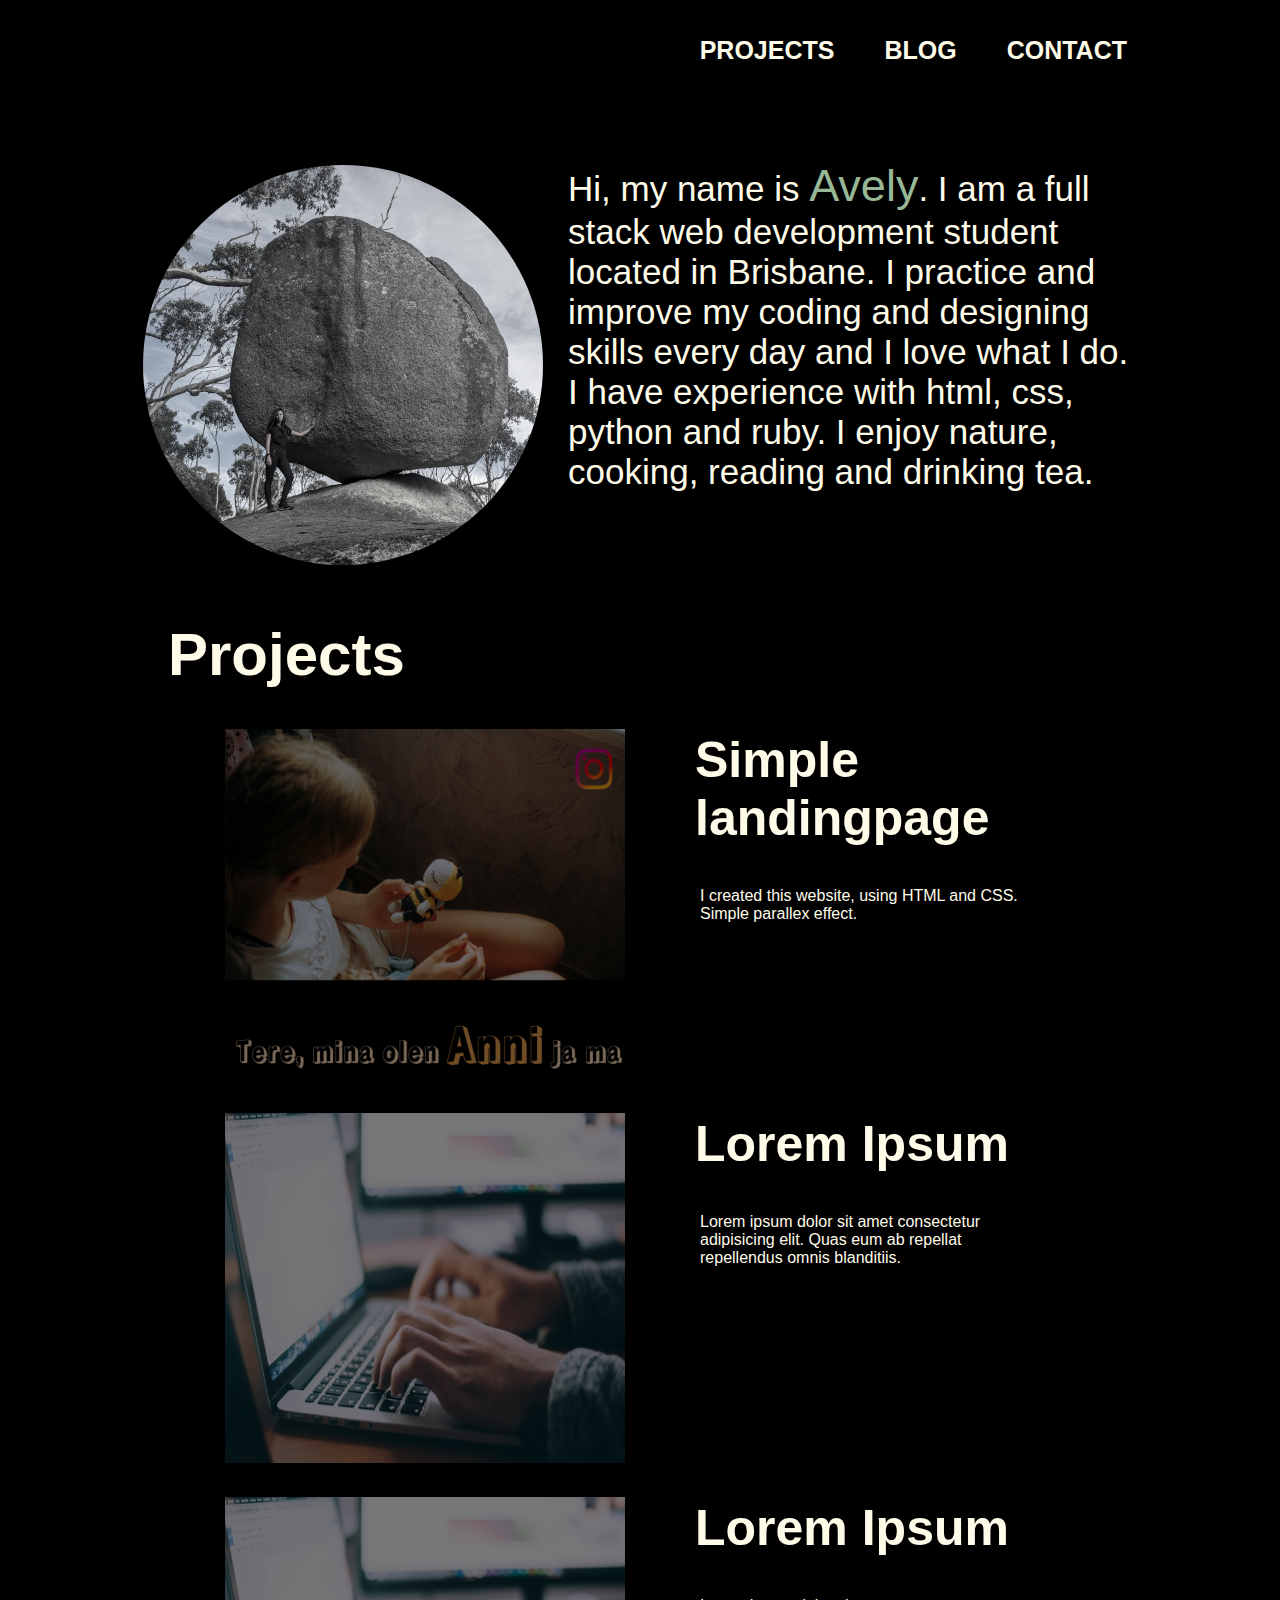
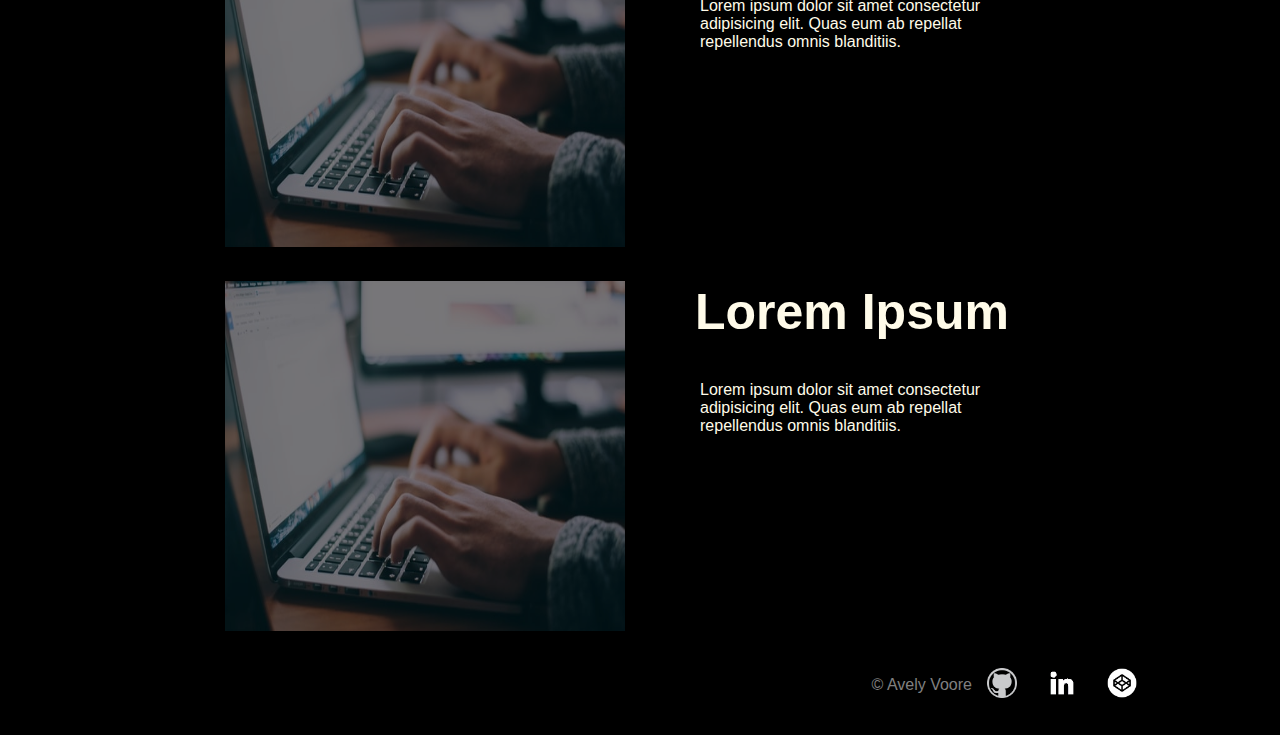
==== src/index.html @ 41e5fc16 "added sri to index and blog" ====
<!DOCTYPE html>
<html lang="en">
<head>
    <meta charset="UTF-8">
    <meta http-equiv="X-UA-Compatible" content="IE=edge">
    <meta name="viewport" content="width=device-width, initial-scale=1.0">
    <link rel="stylesheet" href="stylesheets/index.css" integrity="sha384-BtqomedOP9K9YLNkimb2WpAlnpqy7Rpn33PZu77nnSis64Y3yFKB3gJW9k3zAIrB
                                                                   sha512-1WWxS3UBr23J5MRQ0eunlXWnjciBd0Dkeuw9LeBwQZ9I9/M0xqTMDPvpaBdyrQVYAWR/fuiBQ1AA+iZsewcXxw==">
    <link rel="preconnect" href="https://fonts.gstatic.com" crossorigin>
    <link href="https://fonts.googleapis.com/css2?family=Bungee+Outline&display=swap" rel="stylesheet">
    <link rel="preconnect" href="https://fonts.googleapis.com">
    <title>Avely Voore</title>
</head>
<body>
    <!-- navigation bar -->
    <nav>
        <a href="#projects">PROJECTS</a>
        <a href="pages/blog.html">BLOG</a>
        <a href="pages/contact.html">CONTACT</a>
    </nav>
    <!-- image of me -->
    <img id="avely" src="./img/ave.jpg" alt="Picture of Avely">
        
    <main>
        <article>Hi, my name is <span>Avely</span>. I am a full stack web development student located in Brisbane. 
            I practice and improve my coding and designing skills every day and I love what I do. 
            I have experience with html, css, python and ruby. 
            I enjoy nature, cooking, reading and drinking tea. 
        </article>
        </main>
        <!-- projects -->
        <section id="projects">
            <h1>Projects</h1>                            
            <div class="container">
                <div 
                    data-href="https://annivoore.netlify.app/" 
                    class="link">
                    <div class="overlay"></div>
                    <img class="project" src="img/anni15.PNG" alt="Image of anni's web page homepage">
                </div>
                <div class="info">
                    <h1>Simple landingpage</h1>
                    <p>I created this website, using HTML and CSS. Simple parallex effect.</p>
                </div>
                <div
                    data-href="#" 
                    class="link">
                    <div class="overlay"></div>
                    <img class="project" src="img/tech.jpg" alt="Image of google homepage">                
                </div>
                <div class="info">
                    <h1>Lorem Ipsum</h1>
                    <p>Lorem ipsum dolor sit amet consectetur adipisicing elit. Quas eum ab repellat repellendus omnis blanditiis.</p>
                </div>
                <div
                    data-href="#" 
                    class="link">
                    <div class="overlay"></div>
                    <img class="project" src="img/tech.jpg" alt="Image of google homepage">

                </div>
                <div class="info">
                    <h1>Lorem Ipsum</h1>
                    <p>Lorem ipsum dolor sit amet consectetur adipisicing elit. Quas eum ab repellat repellendus omnis blanditiis.</p>
                </div>
                <div 
                    class="link"
                    data-href="#">
                    <div class="overlay"></div>
                    <img class="project" src="img/tech.jpg" alt="Image of google homepage">

                </div>
                <div class="info">
                    <h1>Lorem Ipsum</h1>
                    <p>Lorem ipsum dolor sit amet consectetur adipisicing elit. Quas eum ab repellat repellendus omnis blanditiis.</p>
                </div> 
            </div>
        </section>
        <footer>
            <div>&copy; Avely Voore</div>
            <a href="https://github.com/AvelyV" target="_blank"><img id="git" src="img/git50.png" alt="github logo"></a>
            <a href="https://www.linkedin.com/in/avely-voore/" target="_blank"><img src="img/linkedin50.jpg" alt="Linkedin logo"></a>
            <a href="https://codepen.io/avelyv" target="_blank"><img src="img/codepen50.png" alt="Codepen logo"></a>
        </footer>

        <!-- js for project cards -->
    <script>
        function handleClick(e) {
            window.open(e.target.parentElement.dataset.href, '_blank');
        }
        let links = document.querySelectorAll(".link")
        links.forEach(link => {
            link.addEventListener("click", (e) => handleClick(e))
        })
</script>

</body>
</html>
---- src/stylesheets/index.css ----
* {
  background-color: black;
  color: #fffbe9;
  font-family: 'Teko', sans-serif;
  -webkit-box-sizing: border-box;
          box-sizing: border-box;
  margin: 0;
  padding: 0;
}

nav {
  -ms-grid-row: 1;
  -ms-grid-column: 1;
  -ms-grid-column-span: 3;
  grid-area: header;
  display: -webkit-box;
  display: -ms-flexbox;
  display: flex;
  -webkit-box-pack: end;
      -ms-flex-pack: end;
          justify-content: flex-end;
  -webkit-box-align: center;
      -ms-flex-align: center;
          align-items: center;
  font-size: 25px;
  height: 100px;
  margin-bottom: 50px;
  font-weight: 700;
}

nav a {
  margin-left: 25px;
  margin-right: 25px;
  text-decoration: none;
}

nav a:hover {
  text-decoration: overline underline;
  color: #98b796;
}

body {
  display: -ms-grid;
  display: grid;
      grid-template-areas: "header header header" "picture main main" "project project project" "footer footer footer";
  -ms-grid-columns: (1fr)[3];
      grid-template-columns: repeat(3, 1fr);
  background-color: black;
  max-width: 1024px;
  margin: 0 auto;
}

body #avely {
  -ms-grid-row: 2;
  -ms-grid-column: 1;
  grid-area: picture;
  -webkit-filter: grayscale(80%);
          filter: grayscale(80%);
  -webkit-transform: scaleX(-1);
          transform: scaleX(-1);
  border-radius: 50%;
  margin: 15px;
}

main {
  -ms-grid-row: 2;
  -ms-grid-column: 2;
  -ms-grid-column-span: 2;
  grid-area: main;
  margin: 10px;
  margin-bottom: 60px;
  font-size: 35px;
}

span {
  color: #98b796;
  font-size: 45px;
}

article {
  max-width: 900px;
}

#projects {
  -ms-grid-row: 3;
  -ms-grid-column: 1;
  -ms-grid-column-span: 3;
  grid-area: project;
}

#projects h1 {
  font-weight: 700;
  margin: 40px;
  font-size: 60px;
}

#projects .container {
  display: -webkit-box;
  display: -ms-flexbox;
  display: flex;
  -webkit-box-pack: center;
      -ms-flex-pack: center;
          justify-content: center;
  -webkit-box-align: center;
      -ms-flex-align: center;
          align-items: center;
  -ms-flex-wrap: wrap;
      flex-wrap: wrap;
  width: 100%;
  gap: 30px;
}

#projects .container .link img {
  width: 400px;
  height: 350px;
  background-size: cover;
}

#projects .container .link .overlay {
  display: inline-block;
  background-color: rgba(0, 0, 0, 0.521);
  position: absolute;
  height: 350px;
  width: 400px;
}

#projects .container .link .overlay:hover {
  background-color: rgba(0, 0, 0, 0);
  cursor: pointer;
}

#projects .container .info {
  font-family: 'Teko', sans-serif;
  width: 400px;
  height: 350px;
}

#projects .container .info h1 {
  font-family: 'Teko', sans-serif;
  margin-top: 0;
  font-size: 50px;
}

#projects .container .info p {
  font-family: 'Teko', sans-serif;
  margin-left: 45px;
  margin-right: 30px;
}

footer {
  -ms-grid-row: 4;
  -ms-grid-column: 1;
  -ms-grid-column-span: 3;
  grid-area: footer;
  display: -webkit-box;
  display: -ms-flexbox;
  display: flex;
  height: 100px;
  -webkit-box-orient: horizontal;
  -webkit-box-direction: normal;
      -ms-flex-direction: row;
          flex-direction: row;
  -webkit-box-pack: end;
      -ms-flex-pack: end;
          justify-content: flex-end;
  -webkit-box-align: center;
      -ms-flex-align: center;
          align-items: center;
  margin: auto 0;
  color: grey;
}

footer div {
  margin-left: 20px;
  color: grey;
}

footer a {
  margin: auto 15px;
}

footer a img {
  height: 30px;
  width: 30px;
}

@media only screen and (max-width: 414px) {
  body {
        grid-template-areas: "header header" "picture picture" "main main" "project project" "footer footer";
    -ms-grid-columns: (1fr)[2];
        grid-template-columns: repeat(2, 1fr);
  }
  body img {
    width: 200px;
    height: 200px;
    margin: auto;
  }
  body nav {
    margin-bottom: 10px;
    font-size: 18px;
  }
  body nav a {
    margin: 5px;
    margin-left: 40px;
  }
  body main {
    margin-left: 15px;
  }
  body main article {
    font-size: 25px;
  }
  body main article span {
    font-size: 35px;
  }
}

@media only screen and (min-width: 414px) and (max-width: 768px) {
  img {
    width: 250px;
    height: 250px;
  }
}
/*# sourceMappingURL=index.css.map */
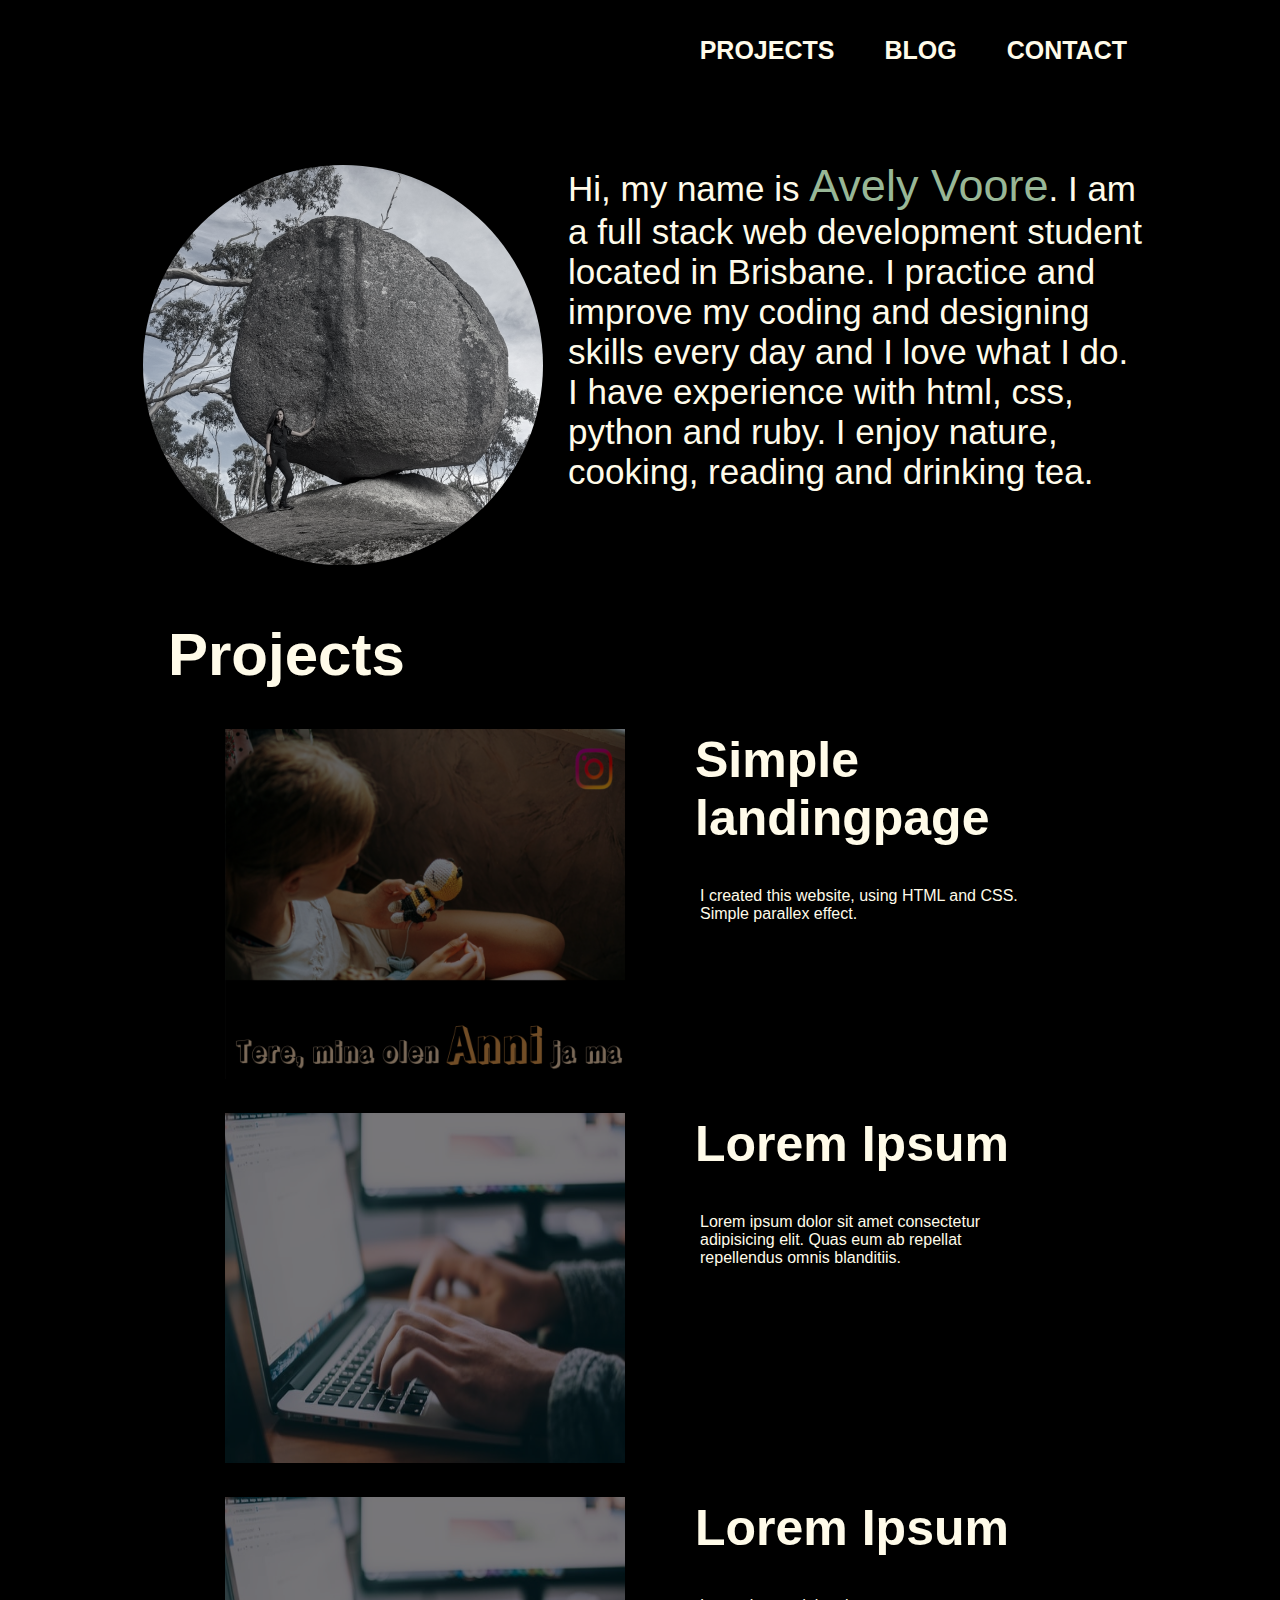
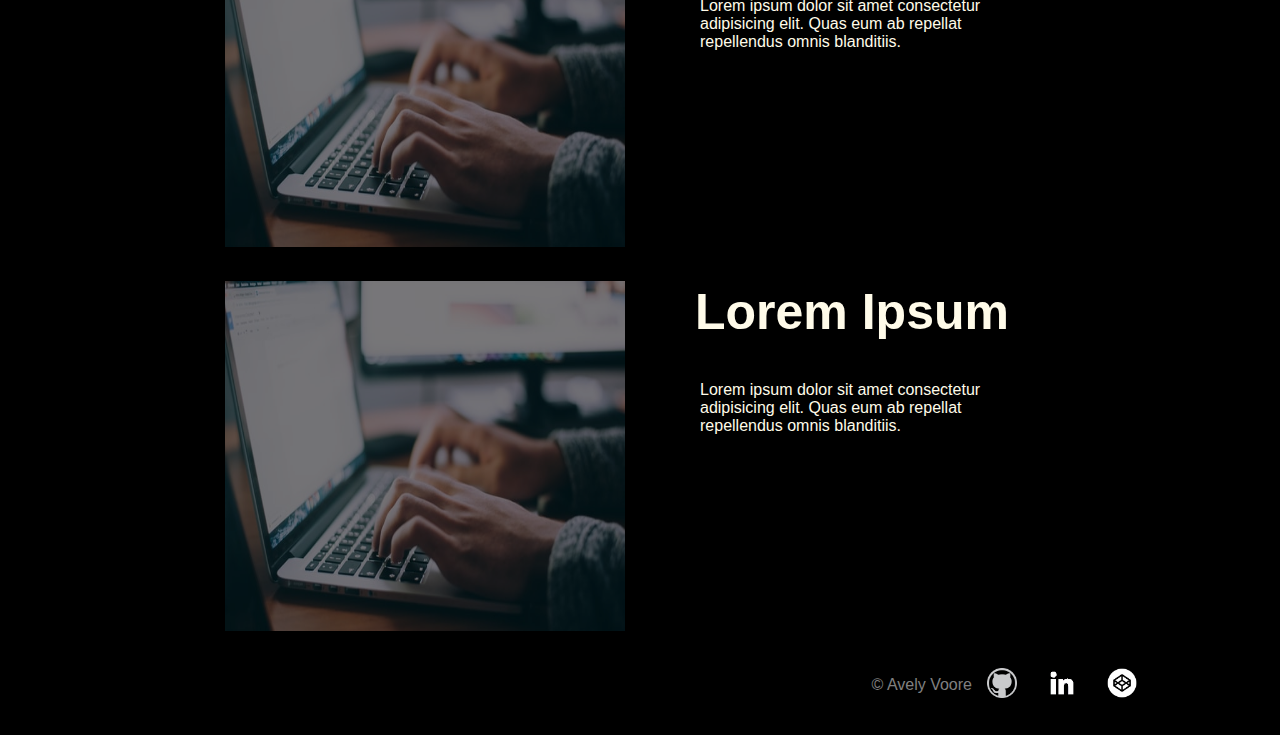
==== commit f60a2cc6: "changed tags in blogpost" ====
--- a/src/index.html
+++ b/src/index.html
@@ -4,8 +4,7 @@
     <meta charset="UTF-8">
     <meta http-equiv="X-UA-Compatible" content="IE=edge">
     <meta name="viewport" content="width=device-width, initial-scale=1.0">
-    <link rel="stylesheet" href="stylesheets/index.css" integrity="sha384-BtqomedOP9K9YLNkimb2WpAlnpqy7Rpn33PZu77nnSis64Y3yFKB3gJW9k3zAIrB
-                                                                   sha512-1WWxS3UBr23J5MRQ0eunlXWnjciBd0Dkeuw9LeBwQZ9I9/M0xqTMDPvpaBdyrQVYAWR/fuiBQ1AA+iZsewcXxw==">
+    <link rel="stylesheet" href="stylesheets/index.css">
     <link rel="preconnect" href="https://fonts.gstatic.com" crossorigin>
     <link href="https://fonts.googleapis.com/css2?family=Bungee+Outline&display=swap" rel="stylesheet">
     <link rel="preconnect" href="https://fonts.googleapis.com">
@@ -22,7 +21,8 @@
     <img id="avely" src="./img/ave.jpg" alt="Picture of Avely">
         
     <main>
-        <article>Hi, my name is <span>Avely</span>. I am a full stack web development student located in Brisbane. 
+        <!-- About me article -->
+        <article>Hi, my name is <span>Avely Voore</span>. I am a full stack web development student located in Brisbane. 
             I practice and improve my coding and designing skills every day and I love what I do. 
             I have experience with html, css, python and ruby. 
             I enjoy nature, cooking, reading and drinking tea. 
@@ -32,26 +32,31 @@
         <section id="projects">
             <h1>Projects</h1>                            
             <div class="container">
+                <!-- Project card -->
                 <div 
                     data-href="https://annivoore.netlify.app/" 
                     class="link">
                     <div class="overlay"></div>
                     <img class="project" src="img/anni15.PNG" alt="Image of anni's web page homepage">
                 </div>
+                <!-- Info card -->
                 <div class="info">
                     <h1>Simple landingpage</h1>
                     <p>I created this website, using HTML and CSS. Simple parallex effect.</p>
                 </div>
+                <!-- Project card -->
                 <div
                     data-href="#" 
                     class="link">
                     <div class="overlay"></div>
                     <img class="project" src="img/tech.jpg" alt="Image of google homepage">                
                 </div>
+                <!-- Info card -->
                 <div class="info">
                     <h1>Lorem Ipsum</h1>
                     <p>Lorem ipsum dolor sit amet consectetur adipisicing elit. Quas eum ab repellat repellendus omnis blanditiis.</p>
                 </div>
+                <!-- Project card -->
                 <div
                     data-href="#" 
                     class="link">
@@ -59,10 +64,12 @@
                     <img class="project" src="img/tech.jpg" alt="Image of google homepage">
 
                 </div>
+                <!-- Info card -->
                 <div class="info">
                     <h1>Lorem Ipsum</h1>
                     <p>Lorem ipsum dolor sit amet consectetur adipisicing elit. Quas eum ab repellat repellendus omnis blanditiis.</p>
                 </div>
+                <!-- Project card -->
                 <div 
                     class="link"
                     data-href="#">
@@ -70,12 +77,14 @@
                     <img class="project" src="img/tech.jpg" alt="Image of google homepage">
 
                 </div>
+                <!-- Info card -->
                 <div class="info">
                     <h1>Lorem Ipsum</h1>
                     <p>Lorem ipsum dolor sit amet consectetur adipisicing elit. Quas eum ab repellat repellendus omnis blanditiis.</p>
                 </div> 
             </div>
         </section>
+        <!-- Footer -->
         <footer>
             <div>&copy; Avely Voore</div>
             <a href="https://github.com/AvelyV" target="_blank"><img id="git" src="img/git50.png" alt="github logo"></a>
--- a/src/stylesheets/index.css
+++ b/src/stylesheets/index.css
@@ -130,19 +130,16 @@
 }
 
 #projects .container .info {
-  font-family: 'Teko', sans-serif;
   width: 400px;
   height: 350px;
 }
 
 #projects .container .info h1 {
-  font-family: 'Teko', sans-serif;
   margin-top: 0;
   font-size: 50px;
 }
 
 #projects .container .info p {
-  font-family: 'Teko', sans-serif;
   margin-left: 45px;
   margin-right: 30px;
 }
@@ -156,10 +153,6 @@
   display: -ms-flexbox;
   display: flex;
   height: 100px;
-  -webkit-box-orient: horizontal;
-  -webkit-box-direction: normal;
-      -ms-flex-direction: row;
-          flex-direction: row;
   -webkit-box-pack: end;
       -ms-flex-pack: end;
           justify-content: flex-end;
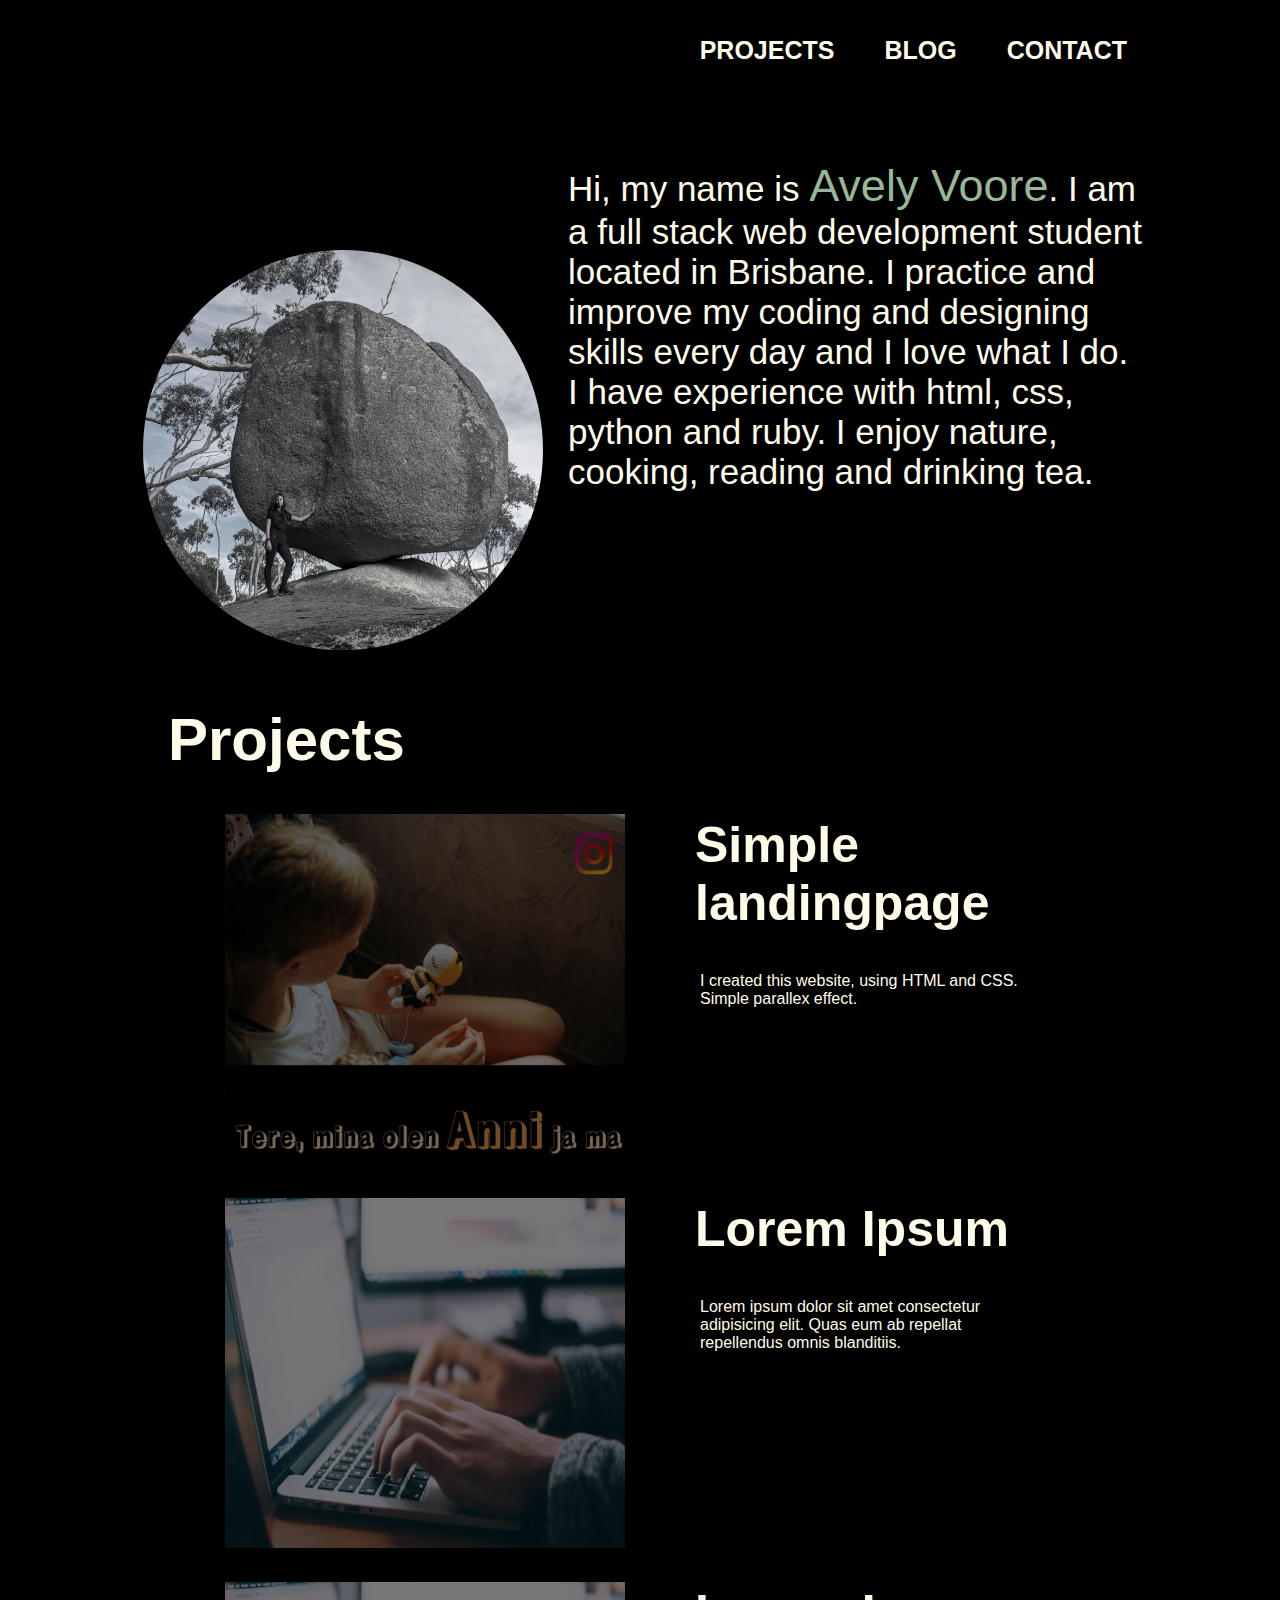
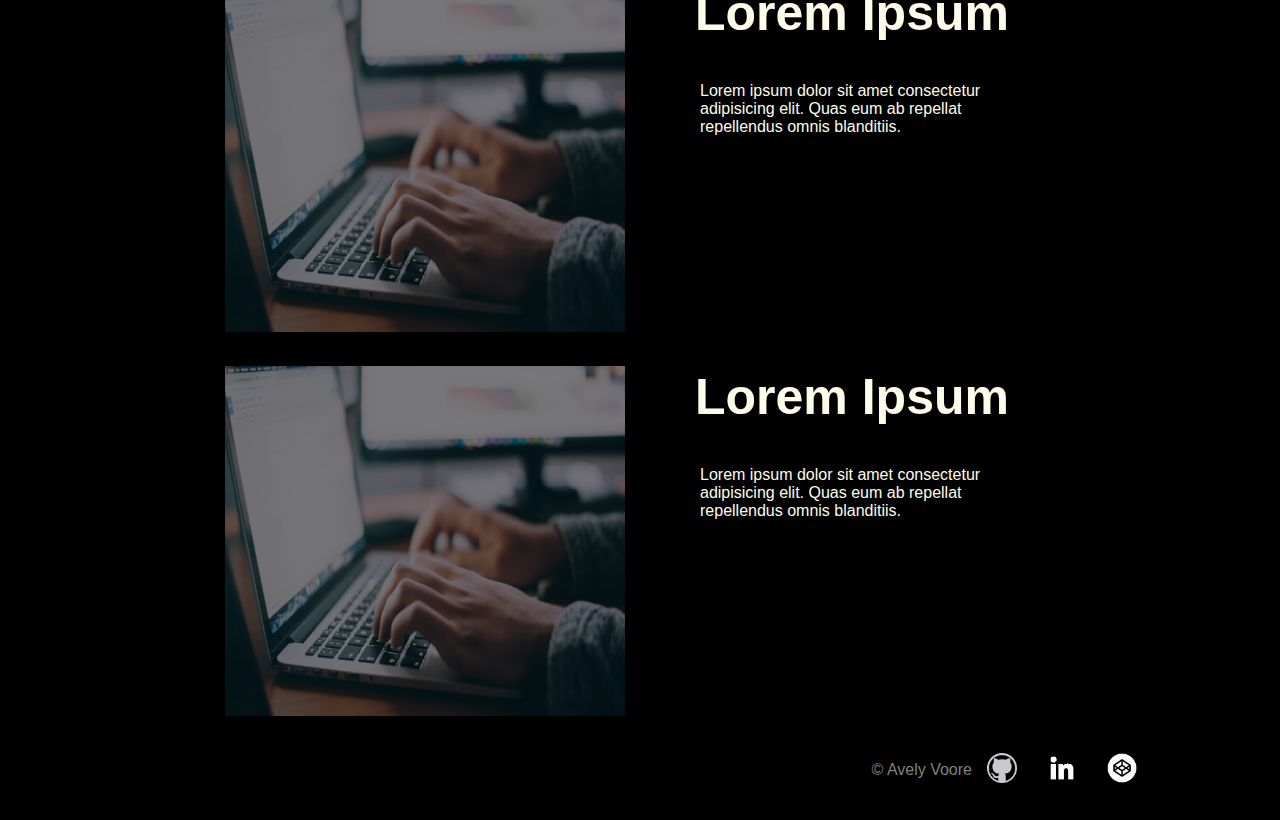
==== commit 13db66b8: "added tab icon to all pages" ====
--- a/src/index.html
+++ b/src/index.html
@@ -4,6 +4,7 @@
     <meta charset="UTF-8">
     <meta http-equiv="X-UA-Compatible" content="IE=edge">
     <meta name="viewport" content="width=device-width, initial-scale=1.0">
+    <link rel="icon" href="./img/a.jpg">
     <link rel="stylesheet" href="stylesheets/index.css">
     <link rel="preconnect" href="https://fonts.gstatic.com" crossorigin>
     <link href="https://fonts.googleapis.com/css2?family=Bungee+Outline&display=swap" rel="stylesheet">
@@ -12,11 +13,12 @@
 </head>
 <body>
     <!-- navigation bar -->
-    <nav>
-        <a href="#projects">PROJECTS</a>
-        <a href="pages/blog.html">BLOG</a>
-        <a href="pages/contact.html">CONTACT</a>
-    </nav>
+        <nav>
+            <a href="#projects">PROJECTS</a>
+            <a href="pages/blog.html">BLOG</a>
+            <a href="pages/contact.html">CONTACT</a>
+        </nav>
+
     <!-- image of me -->
     <img id="avely" src="./img/ave.jpg" alt="Picture of Avely">
         
--- a/src/stylesheets/index.css
+++ b/src/stylesheets/index.css
@@ -26,6 +26,7 @@
   height: 100px;
   margin-bottom: 50px;
   font-weight: 700;
+  width: 100%;
 }
 
 nav a {
@@ -60,6 +61,7 @@
           transform: scaleX(-1);
   border-radius: 50%;
   margin: 15px;
+  margin-top: 100px;
 }
 
 main {
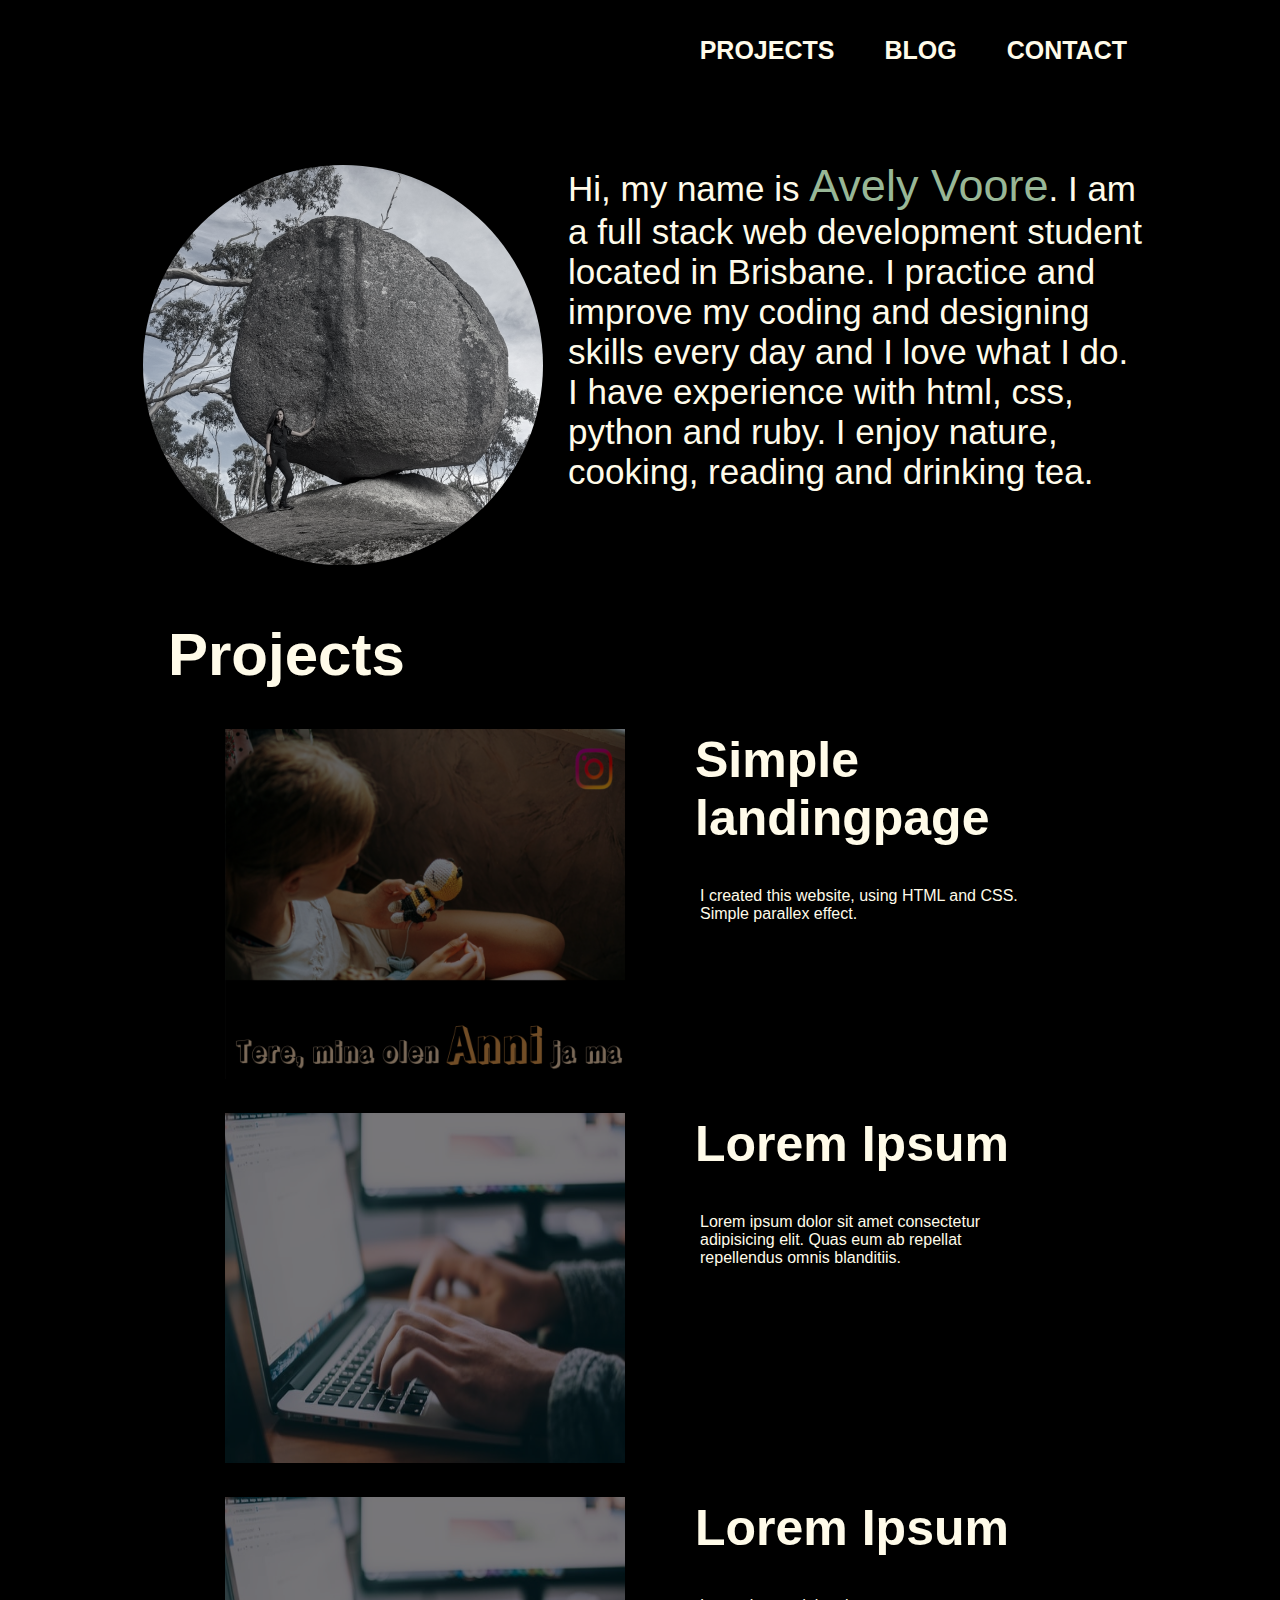
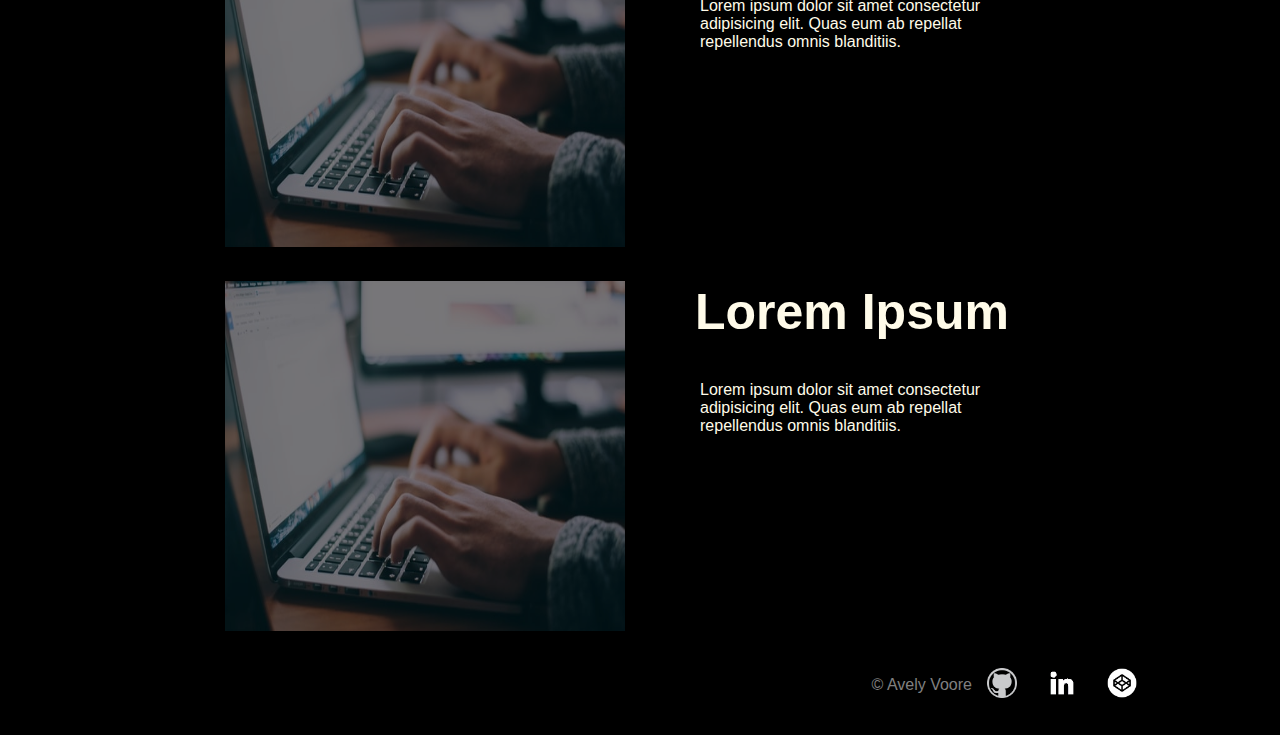
==== commit f0adbdae: "added smooth scroll" ====
--- a/src/index.html
+++ b/src/index.html
@@ -12,12 +12,14 @@
     <title>Avely Voore</title>
 </head>
 <body>
+
+</body>
     <!-- navigation bar -->
-        <nav>
-            <a href="#projects">PROJECTS</a>
-            <a href="pages/blog.html">BLOG</a>
-            <a href="pages/contact.html">CONTACT</a>
-        </nav>
+    <nav>
+        <a href="#projects">PROJECTS</a>
+        <a href="pages/blog.html">BLOG</a>
+        <a href="pages/contact.html">CONTACT</a>
+    </nav>
 
     <!-- image of me -->
     <img id="avely" src="./img/ave.jpg" alt="Picture of Avely">
--- a/src/stylesheets/index.css
+++ b/src/stylesheets/index.css
@@ -6,6 +6,7 @@
           box-sizing: border-box;
   margin: 0;
   padding: 0;
+  scroll-behavior: smooth;
 }
 
 nav {
@@ -26,7 +27,6 @@
   height: 100px;
   margin-bottom: 50px;
   font-weight: 700;
-  width: 100%;
 }
 
 nav a {
@@ -61,7 +61,6 @@
           transform: scaleX(-1);
   border-radius: 50%;
   margin: 15px;
-  margin-top: 100px;
 }
 
 main {
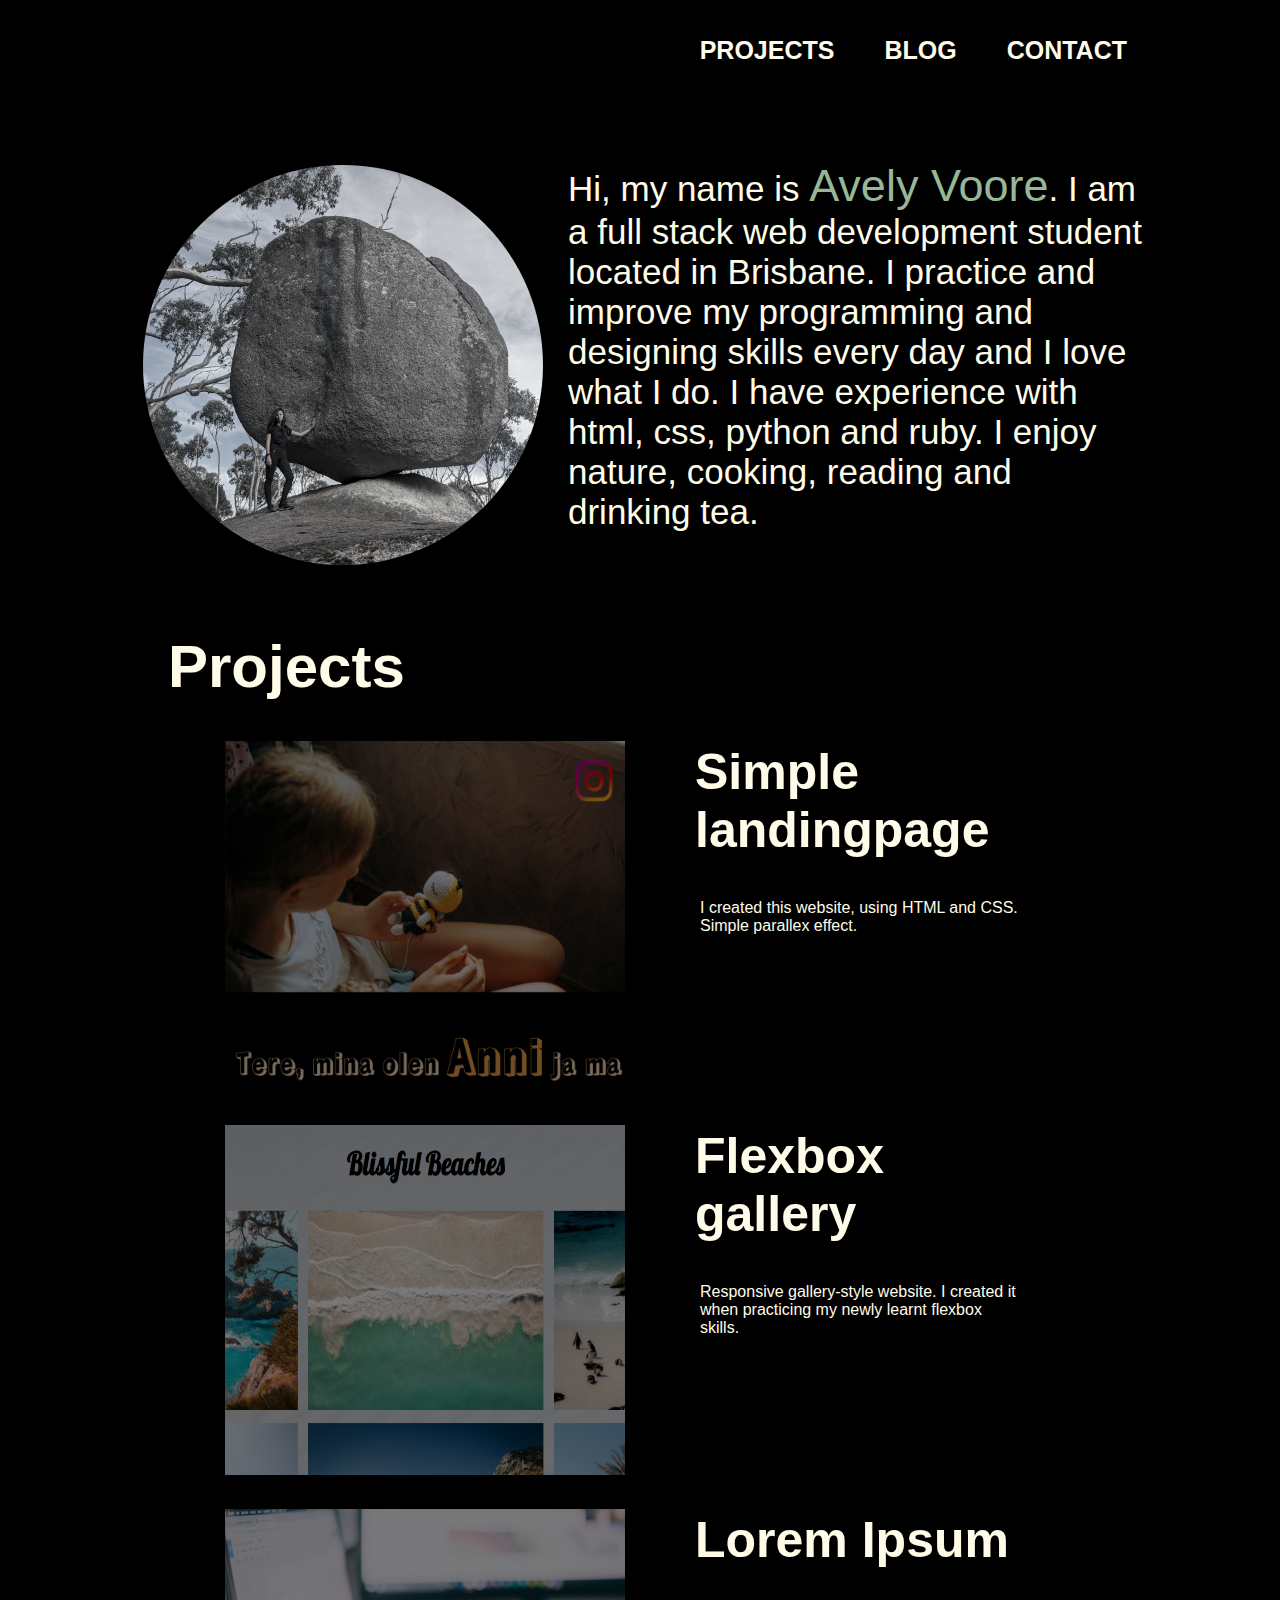
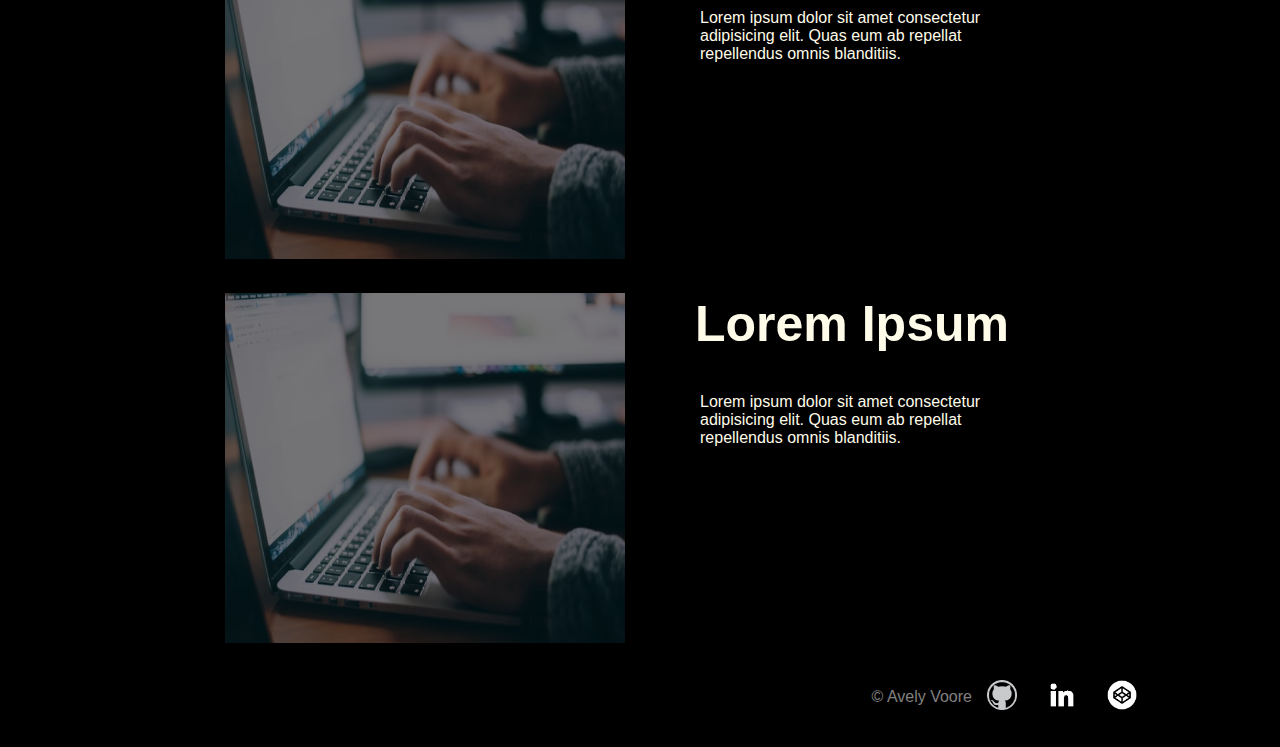
==== commit 307abbe7: "added new project" ====
--- a/src/index.html
+++ b/src/index.html
@@ -27,7 +27,7 @@
     <main>
         <!-- About me article -->
         <article>Hi, my name is <span>Avely Voore</span>. I am a full stack web development student located in Brisbane. 
-            I practice and improve my coding and designing skills every day and I love what I do. 
+            I practice and improve my programming and designing skills every day and I love what I do. 
             I have experience with html, css, python and ruby. 
             I enjoy nature, cooking, reading and drinking tea. 
         </article>
@@ -50,15 +50,15 @@
                 </div>
                 <!-- Project card -->
                 <div
-                    data-href="#" 
+                    data-href="https://avelyv.github.io/Beaches/" 
                     class="link">
                     <div class="overlay"></div>
-                    <img class="project" src="img/tech.jpg" alt="Image of google homepage">                
+                    <img class="project" src="img/beaches.PNG" alt="Gallery of beaches">                
                 </div>
                 <!-- Info card -->
                 <div class="info">
-                    <h1>Lorem Ipsum</h1>
-                    <p>Lorem ipsum dolor sit amet consectetur adipisicing elit. Quas eum ab repellat repellendus omnis blanditiis.</p>
+                    <h1>Flexbox gallery</h1>
+                    <p>Responsive gallery-style website. I created it when practicing my newly learnt flexbox skills.</p>
                 </div>
                 <!-- Project card -->
                 <div
